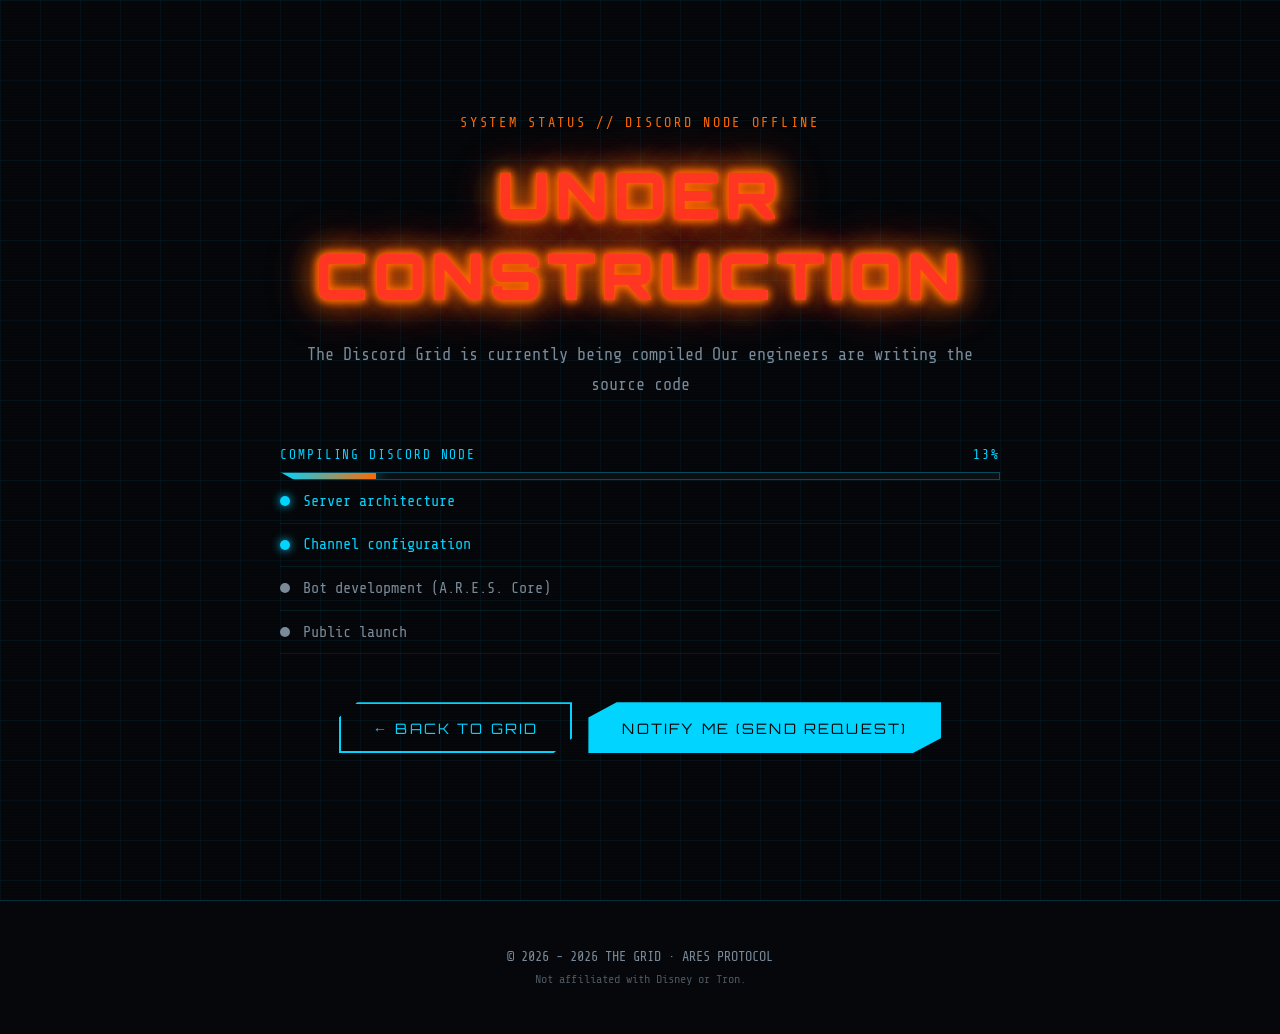
==== assets/pages/development.html @ b653a751 "Prototype" ====
<!DOCTYPE html>
<html lang="en">
<head>
    <meta charset="UTF-8">
    <meta name="viewport" content="width=device-width, initial-scale=1.0">
    <title>THE GRID - Discord Under Construction</title>
    <link rel="stylesheet" href="../css/style.css">
    <link rel="stylesheet" href="../css/development.css">
    <link rel="preconnect" href="https://fonts.googleapis.com" />
    <link href="https://fonts.googleapis.com/css2?family=Orbitron:wght@400;700;900&family=Share+Tech+Mono&display=swap" rel="stylesheet" />
</head>
<body>
    <div class="grid-overlay"></div>
    <div class="scanlines"></div>

    <main class="dev-page">
        <div class="dev-content">
            <p class="system-status">SYSTEM STATUS // DISCORD NODE OFFLINE</p>

            <h1 class="glitch dev-title" data-text="UNDER CONSTRUCTION">
                UNDER CONSTRUCTION
            </h1>

            <p class="dev-subtitle">
                The Discord Grid is currently being compiled
                Our engineers are writing the source code
            </p>

            <!-- Progress bar -->
            <div class="progress-warp">
                <div class="progress-label">
                    <span>COMPILING DISCORD NODE</span>
                    <span id="progress-percent">20%</span>
                </div>
                <div class="progress-bar">
                    <div class="progress-fill" id="progress-fill"></div>
                </div>
            </div>

            <!-- Status list -->
            <ul class="status-list">
                <li class="status-item done">
                    <span class="status-dot"></span>
                    Server architecture
                </li>
                <li class="status-item done">
                    <span class="status-dot"></span>
                    Channel configuration
                </li>
                <li class="status-item">
                    <span class="status-dot"></span>
                    Bot development (A.R.E.S. Core)
                </li>
                <li class="status-item">
                    <span class="status-dot"></span>
                    Public launch
                </li>
            </ul>

            <div class="dev-buttons">
                <a href="../../index.html" class="btn btn-secondary">← Back to Grid</a>
                <a href="https://discord.com/users/1336190406387564564" class="btn btn-primary" target="_blank" rel="noopener">Notify Me (Send request)</a>
            </div>
        </div>
    </main>

    <footer class="footer">
        <p id="copyright">© 2026 THE GRID · ARES PROTOCOL</p>
        <p class="footer-small">Not affiliated with Disney or Tron.</p>
    </footer>

    <script src="../js/copyright.js"></script>
    <script src="../js/script.js"></script>
    <script src="../js/development.js"></script>
</body>
</html>
---- assets/css/style.css ----
/* ===== RESET ===== */
* {
  margin: 0;
  padding: 0;
  box-sizing: border-box;
}

:root {
  --neon-cyan: #00d4ff;
  --neon-orange: #ff6a00;
  --neon-red: #ff2a2a;
  --bg-dark: #05070a;
  --bg-panel: #0a0f14;
  --text-main: #e0e0e0;
  --text-dim: #7a8a99;
}

html {
  scroll-behavior: smooth;
}

body {
  font-family: "Share Tech Mono", monospace;
  background: var(--bg-dark);
  color: var(--text-main);
  min-height: 100vh;
  overflow-x: hidden;
  position: relative;
}

/* ===== GRID OVERLAY ===== */
.grid-overlay {
  position: fixed;
  inset: 0;
  background-image:
    linear-gradient(rgba(0, 212, 255, 0.06) 1px, transparent 1px),
    linear-gradient(90deg, rgba(0, 212, 255, 0.06) 1px, transparent 1px);
  background-size: 40px 40px;
  pointer-events: none;
  z-index: 0;
}

/* ===== SCANLINES ===== */
.scanlines {
  position: fixed;
  inset: 0;
  background: repeating-linear-gradient(
    0deg,
    rgba(0, 0, 0, 0.15) 0px,
    rgba(0, 0, 0, 0.15) 1px,
    transparent 1px,
    transparent 3px
  );
  pointer-events: none;
  z-index: 1;
}

/* ===== HERO ===== */
.hero {
  position: relative;
  z-index: 2;
  min-height: 100vh;
  display: flex;
  align-items: center;
  justify-content: center;
  text-align: center;
  padding: 2rem;
}

.hero-content {
  max-width: 800px;
}

.system-status {
  color: var(--neon-orange);
  font-size: 0.85rem;
  letter-spacing: 0.2em;
  margin-bottom: 1.5rem;
  animation: blink 2s infinite;
}

@keyframes blink {
  0%, 100% { opacity: 1; }
  50% { opacity: 0.4; }
}

.hero h1 {
  font-family: "Orbitron", sans-serif;
  font-weight: 900;
  font-size: clamp(3rem, 12vw, 7rem);
  letter-spacing: 0.1em;
  color: var(--neon-cyan);
  text-shadow:
    0 0 10px var(--neon-cyan),
    0 0 30px rgba(0, 212, 255, 0.6),
    0 0 60px rgba(0, 212, 255, 0.3);
  position: relative;
}

/* glitch effect */
.glitch::before,
.glitch::after {
  content: attr(data-text);
  position: absolute;
  inset: 0;
  opacity: 0.8;
}

.glitch::before {
  color: var(--neon-orange);
  animation: glitch-1 3s infinite linear alternate-reverse;
}

.glitch::after {
  color: var(--neon-red);
  animation: glitch-2 2s infinite linear alternate-reverse;
}

@keyframes glitch-1 {
  0% { transform: translate(0); }
  20% { transform: translate(-2px, 2px); }
  40% { transform: translate(-2px, -2px); }
  60% { transform: translate(2px, 2px); }
  80% { transform: translate(2px, -2px); }
  100% { transform: translate(0); }
}

@keyframes glitch-2 {
  0% { transform: translate(0); }
  25% { transform: translate(2px, -1px); }
  50% { transform: translate(-1px, 2px); }
  75% { transform: translate(1px, -2px); }
  100% { transform: translate(0); }
}

.tagline {
  font-family: "Orbitron", sans-serif;
  font-size: 1.5rem;
  color: var(--neon-orange);
  margin-top: 1rem;
  letter-spacing: 0.3em;
}

.subtitle {
  color: var(--text-dim);
  margin-top: 0.8rem;
  font-size: 0.95rem;
}

.hero-buttons {
  margin-top: 3rem;
  display: flex;
  gap: 1rem;
  justify-content: center;
  flex-wrap: wrap;
}

/* ===== BUTTONS ===== */
.btn {
  display: inline-block;
  padding: 0.9rem 2rem;
  font-family: "Orbitron", sans-serif;
  font-size: 0.9rem;
  letter-spacing: 0.15em;
  text-decoration: none;
  text-transform: uppercase;
  border: 2px solid var(--neon-cyan);
  color: var(--neon-cyan);
  background: transparent;
  transition: all 0.25s ease;
  cursor: pointer;
  clip-path: polygon(8% 0, 100% 0, 100% 70%, 92% 100%, 0 100%, 0 30%);
}

.btn-primary {
  background: var(--neon-cyan);
  color: var(--bg-dark);
}

.btn-primary:hover,
.btn-secondary:hover {
  background: var(--neon-orange);
  border-color: var(--neon-orange);
  color: var(--bg-dark);
  box-shadow: 0 0 20px var(--neon-orange);
}

/* ===== SECTIONS ===== */
.section {
  position: relative;
  z-index: 2;
  max-width: 1000px;
  margin: 0 auto;
  padding: 5rem 2rem;
}

.section-title {
  font-family: "Orbitron", sans-serif;
  color: var(--neon-cyan);
  font-size: 1.6rem;
  margin-bottom: 1.5rem;
  letter-spacing: 0.2em;
}

.section-text {
  color: var(--text-dim);
  line-height: 1.8;
  font-size: 1.05rem;
  max-width: 700px;
}

/* ===== CARDS ===== */
.cards {
  display: grid;
  grid-template-columns: repeat(auto-fit, minmax(260px, 1fr));
  gap: 1.5rem;
}

.card {
  background: var(--bg-panel);
  border: 1px solid rgba(0, 212, 255, 0.3);
  padding: 2rem;
  transition: all 0.3s ease;
  clip-path: polygon(0 0, 100% 0, 100% 85%, 85% 100%, 0 100%);
}

.card:hover {
  border-color: var(--neon-orange);
  box-shadow: 0 0 25px rgba(255, 106, 0, 0.3);
  transform: translateY(-5px);
}

.card h3 {
  font-family: "Orbitron", sans-serif;
  color: var(--neon-orange);
  margin-bottom: 1rem;
  font-size: 1.1rem;
  letter-spacing: 0.1em;
}

.card p {
  color: var(--text-dim);
  line-height: 1.6;
  font-size: 0.95rem;
}

/* ===== CONNECT ===== */
.connect-box {
  background: var(--bg-panel);
  border: 1px solid var(--neon-cyan);
  padding: 2rem;
  display: flex;
  flex-wrap: wrap;
  align-items: center;
  gap: 1rem;
  justify-content: center;
  clip-path: polygon(0 0, 100% 0, 100% 80%, 95% 100%, 0 100%);
}

.connect-label {
  color: var(--text-dim);
  font-size: 0.8rem;
  letter-spacing: 0.2em;
  width: 100%;
  text-align: center;
}

.server-ip {
  font-family: "Share Tech Mono", monospace;
  font-size: 1.5rem;
  color: var(--neon-cyan);
  text-shadow: 0 0 10px var(--neon-cyan);
}

.btn-copy {
  padding: 0.6rem 1.5rem;
  font-size: 0.8rem;
}

.connect-note {
  text-align: center;
  color: var(--text-dim);
  margin-top: 1rem;
  font-size: 0.85rem;
}

/* ===== FOOTER ===== */
.footer {
  position: relative;
  z-index: 2;
  text-align: center;
  padding: 3rem 2rem;
  border-top: 1px solid rgba(0, 212, 255, 0.2);
  color: var(--text-dim);
  font-size: 0.85rem;
}

.footer-small {
  margin-top: 0.5rem;
  font-size: 0.75rem;
  opacity: 0.6;
}

/* ===== RESPONSIVE ===== */
@media (max-width: 600px) {
  .tagline { font-size: 1.1rem; }
  .hero-buttons { flex-direction: column; }
  .btn { width: 100%; text-align: center; }
  .server-ip { font-size: 1.1rem; }
}
---- assets/css/development.css ----
/* ===== DEVELOPMENT PAGE ===== */
.dev-page {
    position: relative;
    z-index: 2;
    min-height: 100vh;
    display: flex;
    align-items: center;
    justify-content: center;
    padding: 4rem 2rem;
}

.dev-content {
    max-width: 720px;
    width: 100%;
    text-align: center;
}

.dev-title {
    font-family: "Orbitron", sans-serif;
    font-weight: 900;
    font-size: clamp(2rem, 7vw, 4rem);
    letter-spacing: 0.08em;
    color: var(--neon-orange);
    text-shadow:
    0 0 10px var(--neon-orange),
    0 0 30px rgba(255, 106, 0, 0.6),
    0 0 60px rgba(255, 106, 0, 0.3);
    position: relative;
    margin-bottom: 1.5rem;
}

.dev-subtitle {
    color: var(--text-dim);
    line-height: 1.8;
    font-size: 1.05rem;
    margin-bottom: 3rem;
}

/* Progress */
.progress-wrap {
    margin-bottom: 3rem;
    text-align: left;
}

.progress-label {
    display: flex;
    justify-content: space-between;
    font-size: 0.8rem;
    letter-spacing: 0.15em;
    color: var(--neon-cyan);
    margin-bottom: 0.6rem;
}

.progress-bar {
    height: 8px;
    background: var(--bg-panel);
    border: 1px solid rgba(0, 212, 255, 0.3);
    overflow: hidden;
    clip-path: polygon(0 0, 100% 0, 100% 100%, 2% 100%);
}

.progress-fill {
    height: 100%;
    width: 0%;
    background: linear-gradient(90deg, var(--neon-cyan), var(--neon-orange));
    box-shadow: 0 0 15px var(--neon-cyan);
    transition: width 0.4s ease;
}

/* Status list */
.status-list {
    list-style: none;
    text-align: left;
    margin-bottom: 3rem;
}

.status-item {
    display: flex;
    align-items: center;
    gap: 0.8rem;
    padding: 0.8rem 0;
    border-bottom: 1px solid rgba(0, 212, 255, 0.1);
    color: var(--text-dim);
    font-size: 0.95rem;
    transition: color 0.3s ease;
}

.status-item.done {
    color: var(--neon-cyan);
}

.status-item.active {
    color: var(--neon-orange);
}

.status-dot {
    width: 10px;
    height: 10px;
    border-radius: 50%;
    background: var(--text-dim);
    flex-shrink: 0;
    transition: all 0.3s ease;
}

.status-item.done .status-dot {
    background: var(--neon-cyan);
    box-shadow: 0 0 10px var(--neon-cyan);
}

.status-item.active .status-dot {
    background: var(--neon-orange);
    box-shadow: 0 0 10px var(--neon-orange);
    animation: pulse 1.2s infinite;
}

@keyframes pulse {
    0%, 100% {
        opacity: 1;
        transform: scale(1);
    }
    
    50% {
        opacity: 0.4;
        transform: scale(1.3);
    }
}

/* Buttons */
.dev-buttons {
    display: flex;
    gap: 1rem;
    justify-content: center;
    flex-wrap: wrap;
    margin-bottom: 2rem;
}

.dev-note {
    color: var(--text-dim);
    font-size: 0.85rem;
    letter-spacing: 0.05em;
}

.highlight {
    color: var(--neon-orange);
    text-shadow: 0 0 8px var(--neon-orange);
}

/* Responsive */
@media (max-width: 600px) {
    .dev-buttons {
        flex-direction: column;
    }

    .dev-buttons .btn {
        width: 100%;
        text-align: center;
    }
}
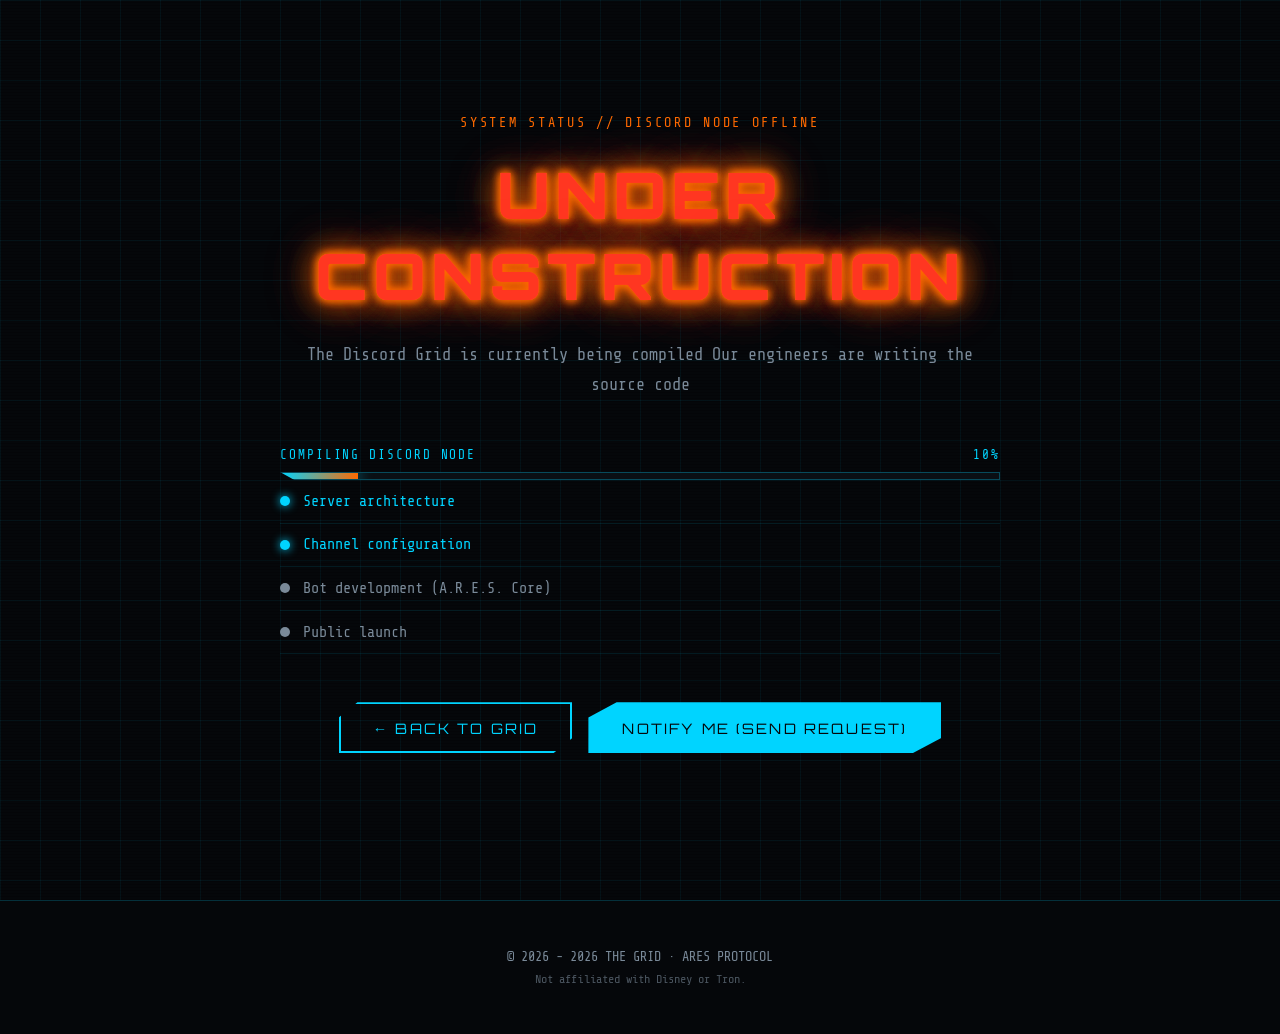
==== commit 02567428: "Changed files: index.html, vercel.json" ====
--- a/assets/pages/development.html
+++ b/assets/pages/development.html
@@ -4,8 +4,8 @@
     <meta charset="UTF-8">
     <meta name="viewport" content="width=device-width, initial-scale=1.0">
     <title>THE GRID - Discord Under Construction</title>
-    <link rel="stylesheet" href="../css/style.css">
-    <link rel="stylesheet" href="../css/development.css">
+    <link rel="stylesheet" href="/assets/css/style.css">
+    <link rel="stylesheet" href="/assets/css/development.css">
     <link rel="preconnect" href="https://fonts.googleapis.com" />
     <link href="https://fonts.googleapis.com/css2?family=Orbitron:wght@400;700;900&family=Share+Tech+Mono&display=swap" rel="stylesheet" />
 </head>
@@ -69,8 +69,8 @@
         <p class="footer-small">Not affiliated with Disney or Tron.</p>
     </footer>
 
-    <script src="../js/copyright.js"></script>
-    <script src="../js/script.js"></script>
-    <script src="../js/development.js"></script>
+    <script src="/assets/js/copyright.js"></script>
+    <script src="/assets/js/script.js"></script>
+    <script src="/assets/js/development.js"></script>
 </body>
 </html>
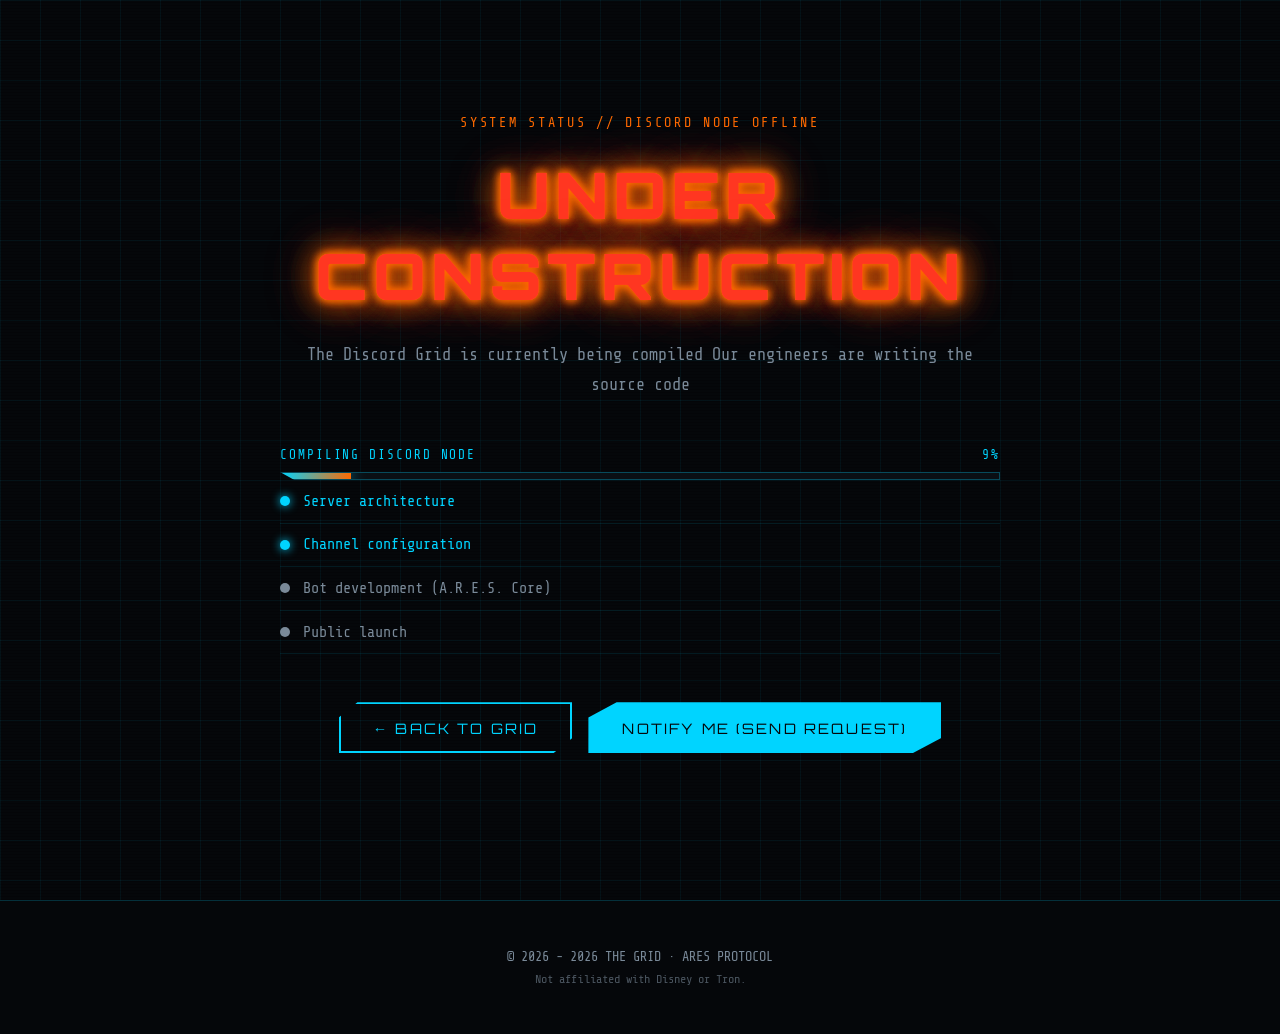
==== commit faa8d8f7: "Update development page paths" ====
--- a/assets/pages/development.html
+++ b/assets/pages/development.html
@@ -58,7 +58,7 @@
             </ul>
 
             <div class="dev-buttons">
-                <a href="../../index.html" class="btn btn-secondary">← Back to Grid</a>
+                <a href="/" class="btn btn-secondary">← Back to Grid</a>
                 <a href="https://discord.com/users/1336190406387564564" class="btn btn-primary" target="_blank" rel="noopener">Notify Me (Send request)</a>
             </div>
         </div>
